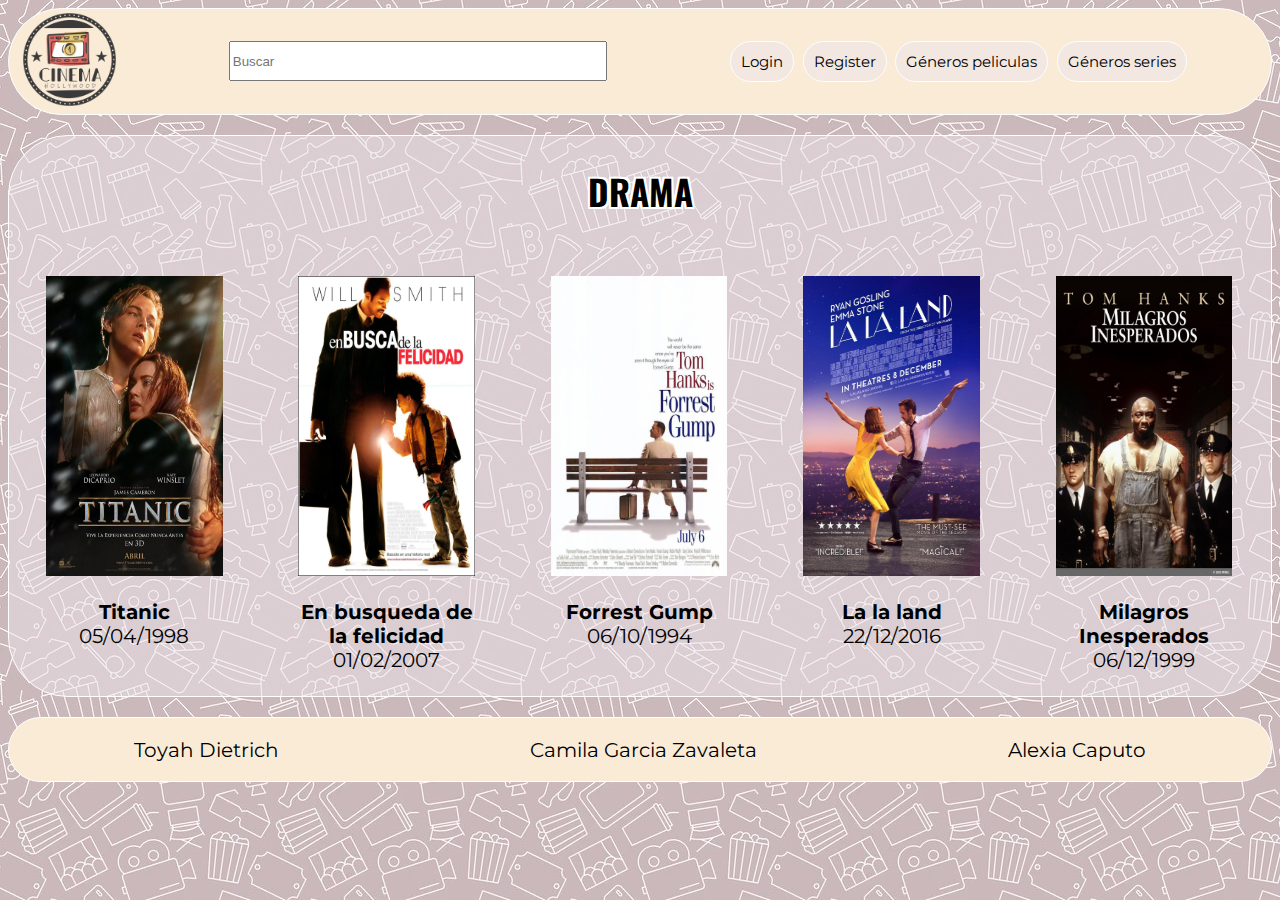
==== detail-genres.html @ 17a951aa "hice la pagina de moviegenere, seriegeneres, detailgeneres y modifica cosas de css en index" ====
<!DOCTYPE html>
<html lang="en">
<head>
    <meta charset="UTF-8">
    <meta name="viewport" content="width=device-width, initial-scale=1.0">
    <title>Proyecto Integrador - Caputo, Garcia & Dietrich</title>
    <link rel="preconnect" href="https://fonts.googleapis.com">
<link rel="preconnect" href="https://fonts.gstatic.com" crossorigin>
<link href="https://fonts.googleapis.com/css2?family=Bungee+Tint&display=swap" rel="stylesheet">
    <link rel="stylesheet" href="css/style.css">
    <link rel="preconnect" href="https://fonts.googleapis.com">
<link rel="preconnect" href="https://fonts.gstatic.com" crossorigin>
<link href="https://fonts.googleapis.com/css2?family=Anton&family=Bungee+Tint&family=Montserrat:ital,wght@0,100..900;1,100..900&family=Open+Sans:ital,wght@0,300..800;1,300..800&family=Oswald:wght@700&family=Raleway:ital,wght@0,100..900;1,100..900&family=Work+Sans:ital,wght@0,100..900;1,100..900&display=swap" rel="stylesheet">
</head>
<body>
    <header>
        <div class="logo">
            <img src="./img/logo.jpg.webp" alt="logo">
        </div>
        <div class="formheader">
            <form class="formh" action="search-results.html" method="GET">
                <input type="text" placeholder="Buscar" name="buscar" id="buscar">
            </form>
        </div>
        <nav class="menudenav">
            <ul class="listanav">
                <li><a href="./login.html">Login</a></li>
                <li><a href="./register.html">Register</a></li>
                <li><a href="./moviegenres.html">Géneros peliculas</a></li>
                <li><a href="./seriesgenres.html">Géneros series</a></li>
            </ul>
        </nav>
    </header>

    <main>
        <div class="contenedoragenerosdetail">
            <h2 class="titulodrama">DRAMA</h2>
            <div class="cajadrama">
                <div class="peliculasdrama">
                    <img class="imgdrama" src="./img/titanicmovie.webp" alt="">
                    <p class="textdrama"> <span class="negrita">Titanic</span> 05/04/1998</p>
                </div>
                <div class="peliculas">
                    <img class="imgdrama" src="./img/enbuscadelafelicidad.webp" alt="">
                    <p class="textdrama"> <span class="negrita">En busqueda de la felicidad</span> 01/02/2007</p>
                </div>
                <div class="peliculas">
                    <img class="imgdrama" src="./img/forrestgump.jpg" alt="">
                    <p class="textdrama"> <span class="negrita">Forrest Gump</span> 06/10/1994</p>
                </div>
                <div class="peliculas">
                    <img class="imgdrama" src="./img/lalaland.jpg" alt="">
                    <p class="textdrama"> <span class="negrita">La la land</span> 22/12/2016</p>
                </div>
                <div class="peliculas">
                    <img class="imgdrama" src="./img/milagrosinesperados.jpg" alt="">
                    <p class="textdrama"> <span class="negrita">Milagros Inesperados</span> 06/12/1999</p>
                </div>

            </div>
        </div>
    </main>

    <footer>
        <div class="footer">
            <div><p>Toyah Dietrich</p></div>
            <div><p>Camila Garcia Zavaleta</p></div>
            <div><p>Alexia Caputo</p></div>
        </div>
    </footer>
    
</body>
</html>
---- css/style.css ----
*{
    box-sizing: border-box;
}

body{
    background-image: url(../img/fondo.jpg);
}

header{
    display: flex;
    flex-wrap: wrap;
    background-color: antiquewhite;
    justify-content: space-between;
    align-items: center;
    width: 100%;
    border-radius: 60px;
    border: white solid 1.5px;
}

.logo{
    width: 8%;
    margin-left: 10px;
}

.logo img{
    width: 100%;
}

.formheader{
    width: 30%;
    margin-left: 30px;
}
.formheader input{
    width: 100%;
    height: 40px;
}

.menudenav{
    width: 40%;
    margin-right: 80px;
}

p{
    font-family: "Montserrat", sans-serif;
    font-style: normal;
}

.listanav{
    list-style: none;
    display: flex;
    flex-wrap: wrap;
    justify-content: space-around;
}

.listanav a{
    color: black;
    text-decoration: none;
    font-size: 15px;
    background-color: rgba(236, 228, 236, 0.504);
    border-radius: 50px;
    border: white solid 1.5px; 
    padding: 10px;
    font-family: "Montserrat", sans-serif;
    font-style: normal;
}

.htres{
    text-align: center;
    margin-bottom: 0px;
    margin-top: 50px;
    font-size: 35px;
    text-shadow: 
      -2px -2px 0 white, 
      2px -2px 0 white, 
      -2px 2px 0 white, 
      2px 2px 0 white;
      font-family: "Oswald", sans-serif;
      font-weight: 700;
}

.contenedorgrande{
    width: 100%;
    background-color: rgba(236, 228, 236, 0.504);
    border-radius: 60px;
    border: white solid 1.5px;
    margin-top: 20px;
}
.linkdetail{
    color: black;
    text-decoration: none;
}

.seccionuno{
    margin-top: 30px;
    margin-left: 50px;
    display: flex;
    flex-wrap: wrap;
    flex-direction: row;
    width: 100%;
    justify-content: space-around;
    align-items: center;
    height: 450px;
}

.textseccion{
    font-size: 20px;
    color: black;
    text-decoration: none;
    width: 70%;
    text-align: center;
}


.peliculas{
    width: 20%;
    margin-top: 10px;
    height: 400px;
}

.imgpelis{
    width: 70%;
    height: 300px;
}

.contultimo{
    margin-bottom: 40px;
}

.footer {
    display: flex;
    flex-wrap: wrap;
    flex-direction: row;
    background-color: antiquewhite;
    justify-content: space-around;
    align-items: center;
    width: 100%;
    border-radius: 60px;
    border: white solid 1.5px;
}

.footer p{
    font-size: 19.5px;
}




.peliculasmovie{
    display: flex;
    flex-wrap: wrap;
    flex-direction: row;
    width: 100%;
    align-items: center;
    justify-content: space-around;
    background-color: rgba(236, 228, 236, 0.504);
    border-radius: 60px;
    border: white solid 1.5px;
    margin-top: 20px;
    margin-bottom: 20px;
}

.fotouno{
    width: 80%;
    height: 350px;
    margin-left: 40px;
}

.partesmovie{
    margin-top: 20px;
    margin-bottom: 20px;
}

.cajauno{
    width: 20%;
}

.cajados h3{
    font-size: 36px;
    font-family: "Montserrat", sans-serif;
    font-style: normal;
}

.cajados p{
    font-size: 25px;
}

.cajados{
    margin: 0px;
    width: 15%;
}

.cajatres p{
    font-size: 25px;
}

.cajatres{
    width: 15%;
    margin-top: 185px;
}

.cajacuatro p{
    font-size: 20px;
    margin-left: 10px;
    margin-right: 30px;
}

.cajacuatro{
    width: 45%;
}

.cajatresseries{
    margin-top: 80px;
}


/*css moviegeneres y seriesgeneres*/
.contenedorageneros{
    display: flex;
    flex-wrap: wrap;
    flex-direction: row;
    width: 100%;
    align-items: center;
    justify-content: space-around;
    background-color: rgba(236, 228, 236, 0.504);
    border-radius: 60px;
    border: white solid 1.5px;
    height: 400px;
    margin-top: 20px;
    margin-bottom: 20px;
}
.cajasgeneros{
    background-color: rgba(236, 228, 236, 0.99);
    border-radius: 60px;
    border: white solid 1.5px;
    margin: 20px;
    padding-left: 20px;
    padding-right: 20px;
    font-family: "Montserrat", sans-serif;
    font-style: normal;
    width: 40%;
    text-align: center;
}
.linkgeneres{
    color: black;
    text-decoration: none;
}

/*css detail-generes*/
.titulodrama{
    text-align: center;
    font-size: 35px;
    text-shadow: 
      -2px -2px 0 white, 
      2px -2px 0 white, 
      -2px 2px 0 white, 
      2px 2px 0 white;
      font-family: "Oswald", sans-serif;
      font-weight: 700;
}
.contenedoragenerosdetail{
    width: 100%;
    background-color: rgba(236, 228, 236, 0.504);
    border-radius: 60px;
    border: white solid 1.5px;
    margin-top: 20px;
    margin-bottom: 20px;
}
.cajadrama{
    display: flex;
    flex-wrap: wrap;
    flex-direction: row;
    width: 100%;
    justify-content: space-around;
    align-items: center;
    height: 450px;
    margin-left: 37px;
}
.peliculasdrama{
    width: 20%;
    margin-top: 10px;
    height: 400px;
}
.imgdrama{
    width: 70%;
    height: 300px;
}
.textdrama{
    font-size: 20px;
    color: black;
    text-decoration: none;
    width: 70%;
    text-align: center;
}
.negrita{
    font-weight: bold;
}
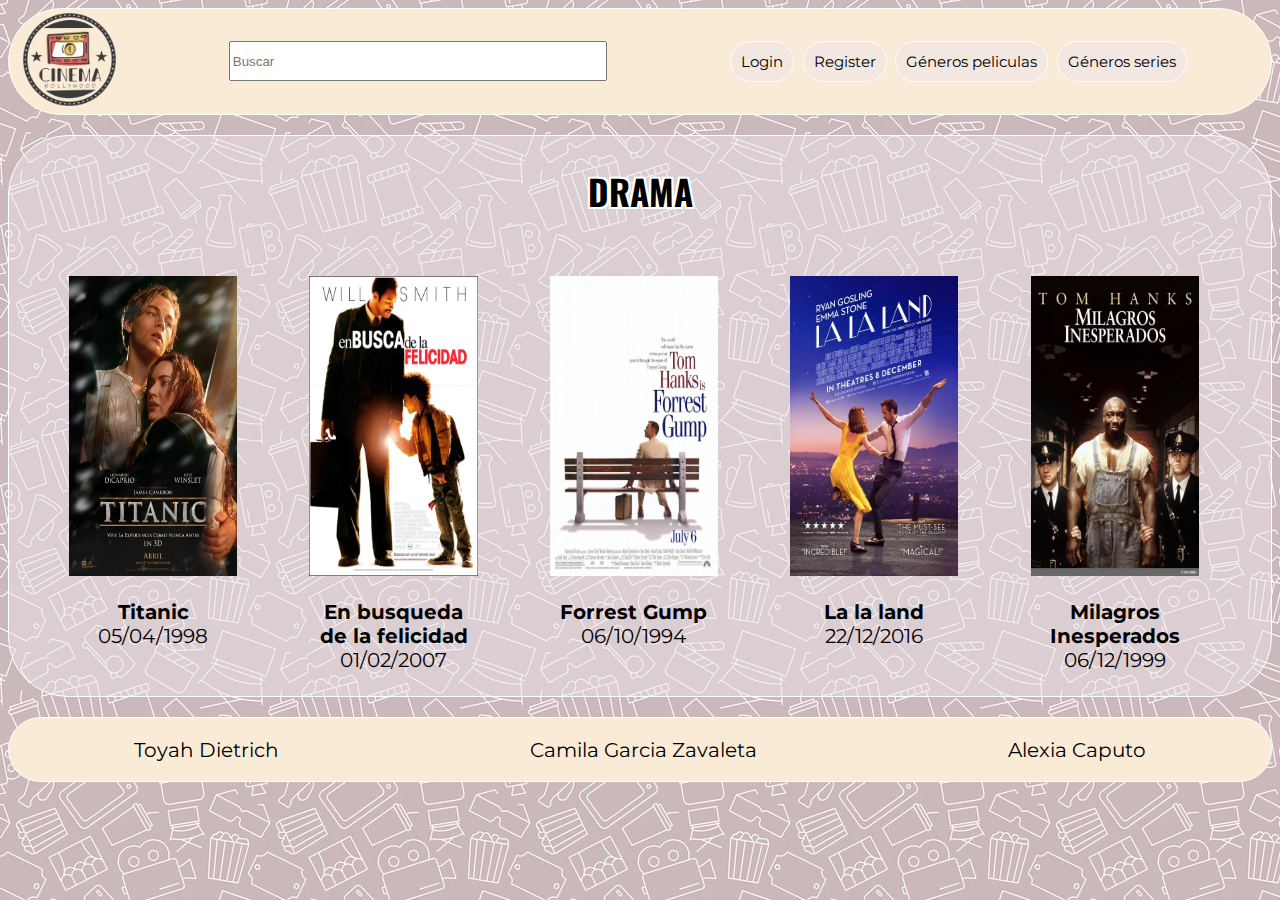
==== commit e7ff0c8f: "corregi la estructura de html" ====
--- a/detail-genres.html
+++ b/detail-genres.html
@@ -15,7 +15,7 @@
 <body>
     <header>
         <div class="logo">
-            <img src="./img/logo.jpg.webp" alt="logo">
+            <a href="./index.html"><img src="./img/logo.jpg.webp" alt="logo"></a>
         </div>
         <div class="formheader">
             <form class="formh" action="search-results.html" method="GET">
@@ -40,23 +40,22 @@
                     <img class="imgdrama" src="./img/titanicmovie.webp" alt="">
                     <p class="textdrama"> <span class="negrita">Titanic</span> 05/04/1998</p>
                 </div>
-                <div class="peliculas">
+                <div class="peliculasdrama">
                     <img class="imgdrama" src="./img/enbuscadelafelicidad.webp" alt="">
                     <p class="textdrama"> <span class="negrita">En busqueda de la felicidad</span> 01/02/2007</p>
                 </div>
-                <div class="peliculas">
+                <div class="peliculasdrama">
                     <img class="imgdrama" src="./img/forrestgump.jpg" alt="">
                     <p class="textdrama"> <span class="negrita">Forrest Gump</span> 06/10/1994</p>
                 </div>
-                <div class="peliculas">
+                <div class="peliculasdrama">
                     <img class="imgdrama" src="./img/lalaland.jpg" alt="">
                     <p class="textdrama"> <span class="negrita">La la land</span> 22/12/2016</p>
                 </div>
-                <div class="peliculas">
+                <div class="peliculasdrama">
                     <img class="imgdrama" src="./img/milagrosinesperados.jpg" alt="">
                     <p class="textdrama"> <span class="negrita">Milagros Inesperados</span> 06/12/1999</p>
                 </div>
-
             </div>
         </div>
     </main>
--- a/css/style.css
+++ b/css/style.css
@@ -67,7 +67,7 @@
 .htres{
     text-align: center;
     margin-bottom: 0px;
-    margin-top: 50px;
+    margin-top: 30px;
     font-size: 35px;
     text-shadow: 
       -2px -2px 0 white, 
@@ -78,25 +78,22 @@
       font-weight: 700;
 }
 
-.contenedorgrande{
-    width: 100%;
-    background-color: rgba(236, 228, 236, 0.504);
-    border-radius: 60px;
-    border: white solid 1.5px;
-    margin-top: 20px;
-}
 .linkdetail{
     color: black;
     text-decoration: none;
+    width: 20%;
+    margin-left: 35px;
+    margin-top: 10px;
 }
 
 .seccionuno{
-    margin-top: 30px;
-    margin-left: 50px;
-    display: flex;
-    flex-wrap: wrap;
+    width: 100%;
+    background-color: rgba(236, 228, 236, 0.504);
+    border-radius: 60px;
+    border: white solid 1.5px;
+    margin-top: 20px;
+    display: flex;
     flex-direction: row;
-    width: 100%;
     justify-content: space-around;
     align-items: center;
     height: 450px;
@@ -106,19 +103,19 @@
     font-size: 20px;
     color: black;
     text-decoration: none;
-    width: 70%;
-    text-align: center;
+    width: 85%;
+    text-align: center;
+    margin-bottom: 0px;
 }
 
 
 .peliculas{
-    width: 20%;
     margin-top: 10px;
     height: 400px;
 }
 
 .imgpelis{
-    width: 70%;
+    width: 85%;
     height: 300px;
 }
 
@@ -136,10 +133,15 @@
     width: 100%;
     border-radius: 60px;
     border: white solid 1.5px;
+    margin-top: 10px;
 }
 
 .footer p{
     font-size: 19.5px;
+}
+
+.fecha{
+    margin-top: 0px;
 }
 
 
@@ -191,11 +193,17 @@
 
 .cajatres p{
     font-size: 25px;
+    text-decoration: none;
+}
+
+.cajatres a{
+    text-decoration: none;
+    color: black;
 }
 
 .cajatres{
     width: 15%;
-    margin-top: 185px;
+    margin-top: 155px;
 }
 
 .cajacuatro p{
@@ -214,39 +222,15 @@
 
 
 /*css moviegeneres y seriesgeneres*/
-.contenedorageneros{
-    display: flex;
-    flex-wrap: wrap;
-    flex-direction: row;
-    width: 100%;
-    align-items: center;
-    justify-content: space-around;
-    background-color: rgba(236, 228, 236, 0.504);
-    border-radius: 60px;
-    border: white solid 1.5px;
-    height: 400px;
-    margin-top: 20px;
-    margin-bottom: 20px;
-}
-.cajasgeneros{
-    background-color: rgba(236, 228, 236, 0.99);
-    border-radius: 60px;
-    border: white solid 1.5px;
-    margin: 20px;
-    padding-left: 20px;
-    padding-right: 20px;
-    font-family: "Montserrat", sans-serif;
-    font-style: normal;
-    width: 40%;
-    text-align: center;
-}
-.linkgeneres{
-    color: black;
-    text-decoration: none;
-}
-
-/*css detail-generes*/
-.titulodrama{
+.cajageneros{
+    background-color: rgba(236, 228, 236, 0.504);
+    border-radius: 60px;
+    border: white solid 1.5px;
+    height: 450px;
+    margin-top: 20px;
+    margin-bottom: 20px;
+}
+.titulogeneros{
     text-align: center;
     font-size: 35px;
     text-shadow: 
@@ -257,6 +241,45 @@
       font-family: "Oswald", sans-serif;
       font-weight: 700;
 }
+.contenedorageneros{
+    display: flex;
+    flex-wrap: wrap;
+    flex-direction: row;
+    width: 100%;
+    align-items: center;
+    justify-content: space-around;
+    margin-bottom: 20px;
+    margin-top: 20px;
+}
+.cajasgeneros{
+    background-color: rgba(236, 228, 236, 0.99);
+    border-radius: 60px;
+    border: white solid 1.5px;
+    margin: 20px;
+    padding-left: 20px;
+    padding-right: 20px;
+    font-family: "Montserrat", sans-serif;
+    font-style: normal;
+    width: 40%;
+    text-align: center;
+}
+.linkgeneres{
+    color: black;
+    text-decoration: none;
+}
+
+/*css detail-generes*/
+.titulodrama{
+    text-align: center;
+    font-size: 35px;
+    text-shadow: 
+      -2px -2px 0 white, 
+      2px -2px 0 white, 
+      -2px 2px 0 white, 
+      2px 2px 0 white;
+      font-family: "Oswald", sans-serif;
+      font-weight: 700;
+}
 .contenedoragenerosdetail{
     width: 100%;
     background-color: rgba(236, 228, 236, 0.504);
@@ -266,14 +289,13 @@
     margin-bottom: 20px;
 }
 .cajadrama{
-    display: flex;
-    flex-wrap: wrap;
+    margin-top: 10px;
+    display: flex;
     flex-direction: row;
-    width: 100%;
     justify-content: space-around;
     align-items: center;
     height: 450px;
-    margin-left: 37px;
+    margin-left: 60px;
 }
 .peliculasdrama{
     width: 20%;
@@ -293,4 +315,210 @@
 }
 .negrita{
     font-weight: bold;
+}
+
+/*css login y reg*/
+
+.mainlogin{
+    display: flex;
+    flex-wrap: wrap;
+    flex-direction: column;
+    width: 100%;
+    height: 600px;
+    align-items: center;
+    background-color: rgba(236, 228, 236, 0.504);
+    border-radius: 60px;
+    border: white solid 1.5px;
+    margin-top: 20px;
+    margin-bottom: 20px;
+    padding-top: 14.5%;
+}
+
+.mainreg{
+    display: flex;
+    flex-wrap: wrap;
+    flex-direction: column;
+    width: 100%;
+    height: 600px;
+    align-items: center;
+    background-color: rgba(236, 228, 236, 0.504);
+    border-radius: 60px;
+    border: white solid 1.5px;
+    margin-top: 20px;
+    margin-bottom: 20px;
+    padding-top: 13%;
+}
+
+.divsreg a{
+    color: black;
+    font-family: "Montserrat", sans-serif;
+    font-style: normal;
+    font-size: 20px;
+}
+
+.divsreg input{
+    text-align: center;
+    font-family: "Montserrat", sans-serif;
+    font-style: normal;
+    font-size: 20px;
+    margin-top: 10px;
+}
+
+.divsreg button{
+    font-family: "Montserrat", sans-serif;
+    font-style: normal;
+    font-size: 20px;
+    margin-left: 85px;
+    margin-top: 10px;
+    margin-bottom: 10px;
+}
+
+.divsregch{
+    margin-top: 10px;
+}
+
+.divsregch label{
+    font-family: "Montserrat", sans-serif;
+    font-style: normal;
+    font-size: 20px;
+}
+
+/*css de search results*/
+.contenedorresults{
+    width: 100%;
+    background-color: rgba(236, 228, 236, 0.504);
+    border-radius: 60px;
+    border: white solid 1.5px;
+    margin-top: 20px; 
+    margin-bottom: 20px;
+}
+
+
+
+@media (max-width: 450px){
+
+    body{
+        width: 100vw;
+    }
+
+    main{
+        width: 100vw;
+    }
+
+    header{
+        display: flex;
+        flex-direction: row;
+        align-items: center;
+        background-color: rgba(255, 255, 255, 0);
+        justify-content: center;
+        border: none;
+        width: 100vw;
+    }
+
+    .logo{
+        width: 100vh;
+    }
+
+    .logo img{
+        width: 25%;
+        margin-left: 160px;
+    }
+
+    .formheader{
+        display: none;
+    }
+
+    .menudenav{
+        width: 450px;
+        margin: 0px;
+    }
+
+    .listanav{
+        display: flex;
+        flex-direction: column;
+        flex-wrap: wrap;
+        align-items: center;
+        height: 230px;
+        margin: 0px;
+        padding: 0px;
+    }
+
+    .navegacion{
+        width: 100%;
+        margin-top: 10px;
+        margin-bottom: 0px;
+    }
+
+/* hasta aca ya esta, falta lo de abajo*/
+    .htres{
+        margin-bottom: 0px;
+        margin-top: 30px;
+        font-size: 35px;
+        text-align: center;
+    }
+
+    .mainindex{
+        width: 100vw;
+    }
+
+    .contenedorgrande{
+        background-color: rgba(236, 228, 236, 0.504);
+        border-radius: 60px;
+        border: white solid 1.5px;
+        width: 80%;
+        padding-left: 7%;
+        margin-left: 30px;
+    }
+
+    .seccionuno{
+        align-items: center;
+        justify-content: space-around;
+        flex-direction: column;
+        height: 2100px;
+        width: 100%;
+    }
+
+    .peliculas{
+        width: 100%;
+        align-items: center;
+        justify-content: center;
+        margin: 0px;
+    }
+
+    .imgpelis{
+        width: 50%;
+        height: 235px;
+        margin-left: 15px;
+    }
+
+    .textseccion{
+        width: 60%;
+    }
+
+    /*esto ya esta tmb*/
+    .divsreg a{
+        font-size: 13px;
+    }
+    
+    .divsreg input{
+        font-size: 13px;
+        margin-top: 10px;
+    }
+    
+    .divsreg button{
+        font-size: 13px;
+        margin-left: 55px;
+    }
+    
+    .divsregch label{
+        font-size: 13px;
+    }
+
+    .mainlogin{
+        padding-top: 55%;
+    }
+    
+    .mainreg{
+        padding-top: 50%;
+    }
 }